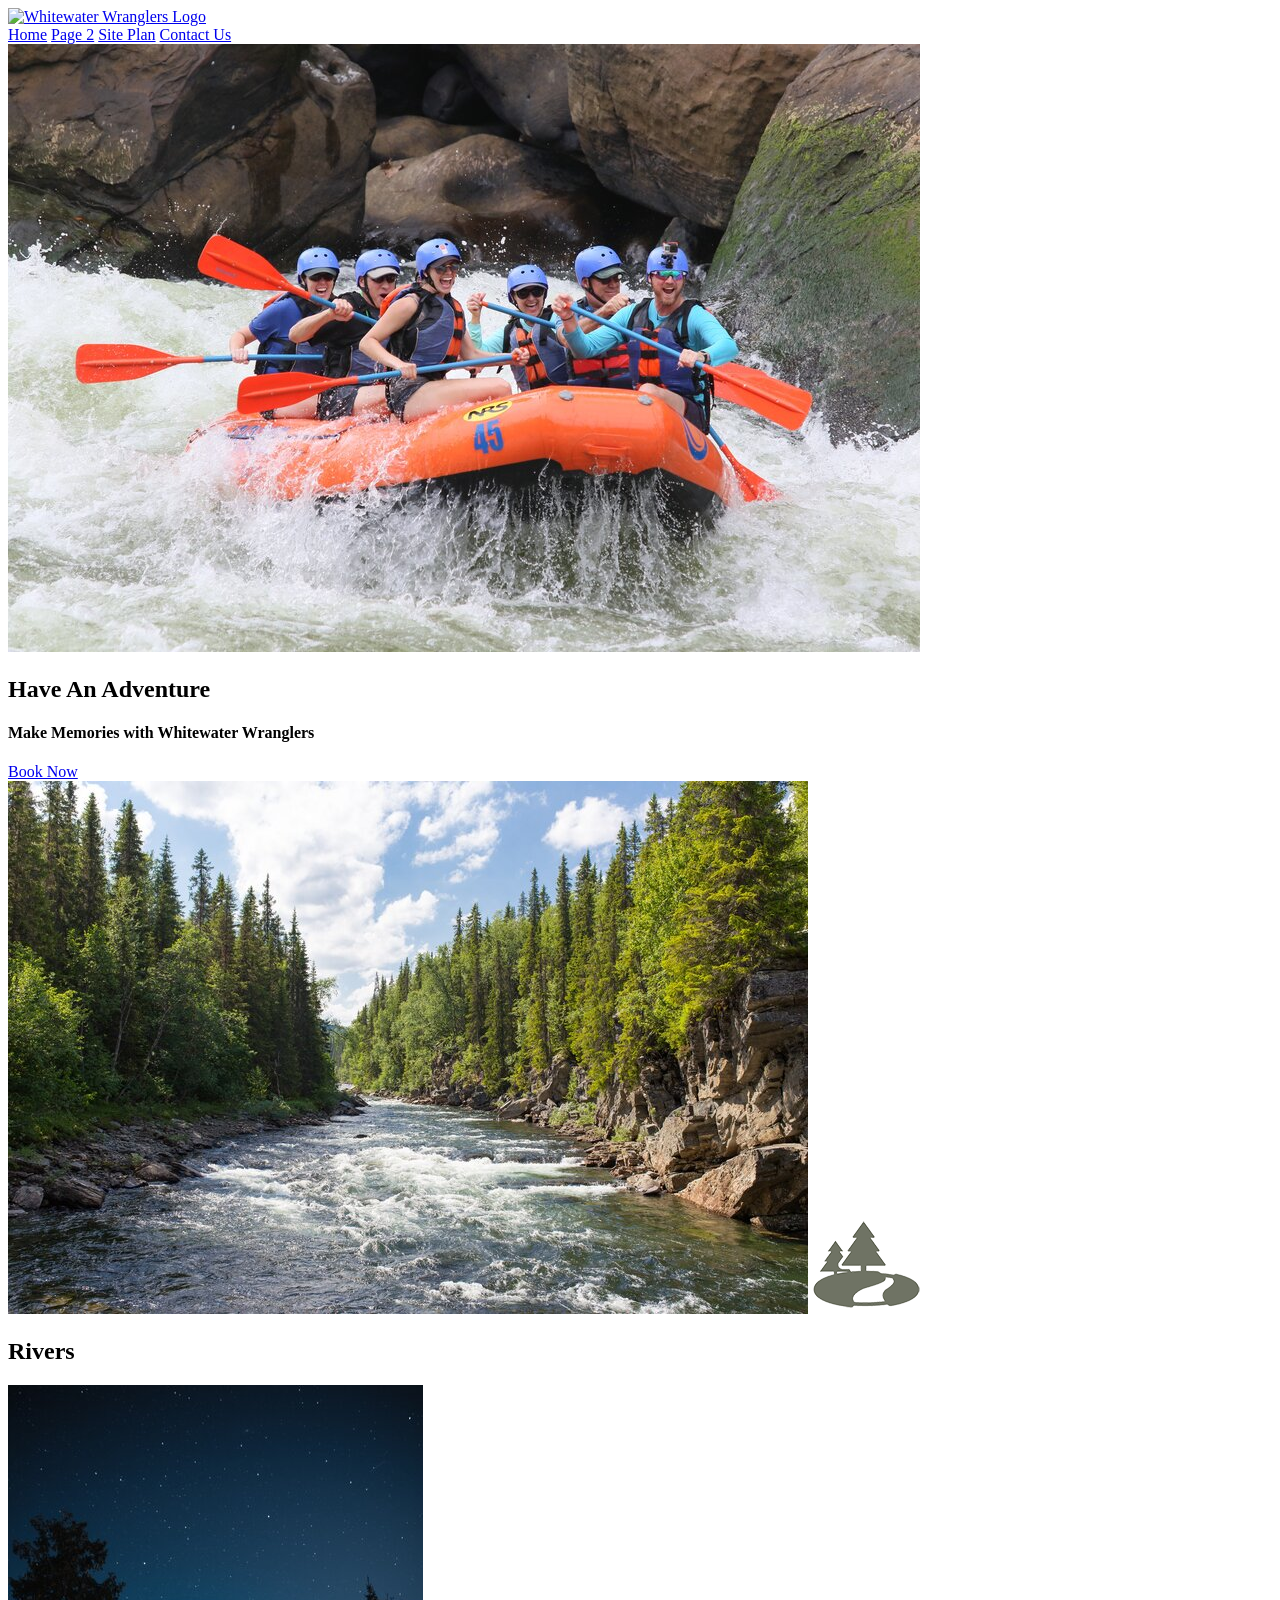
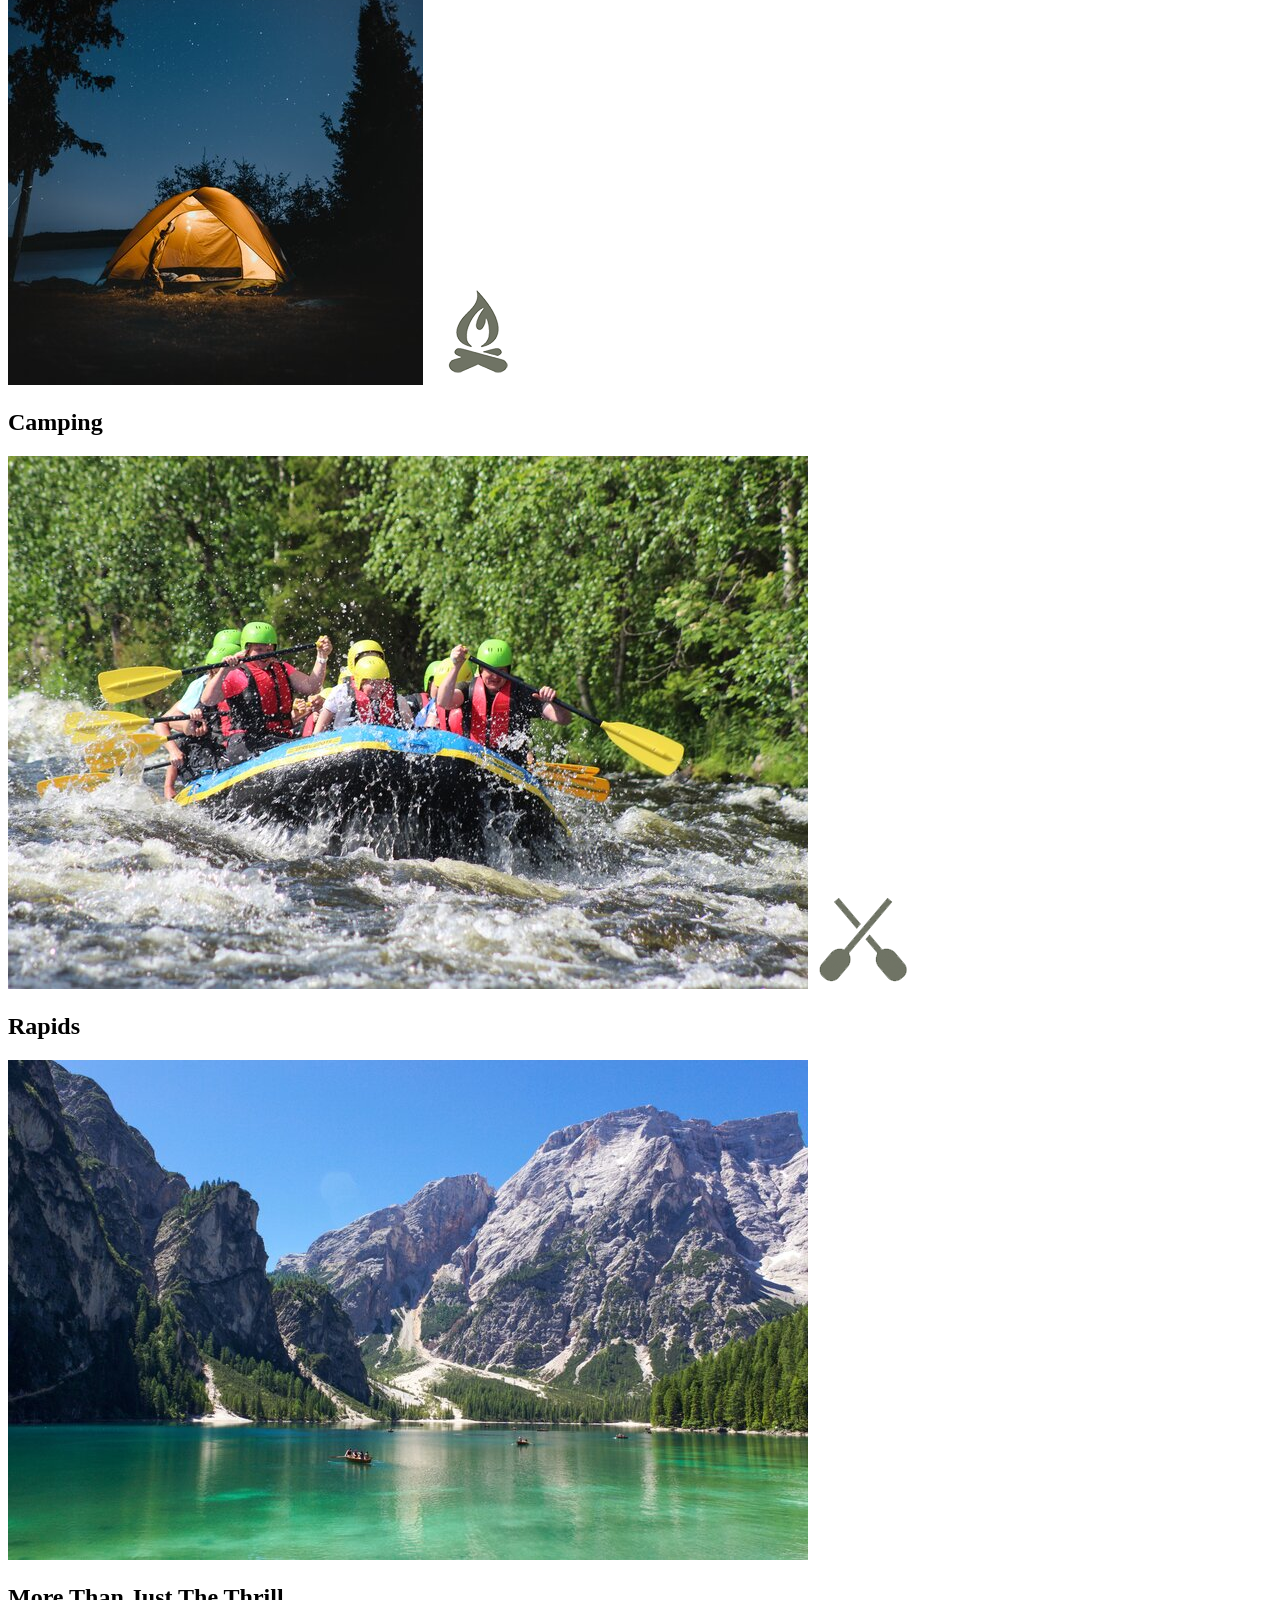
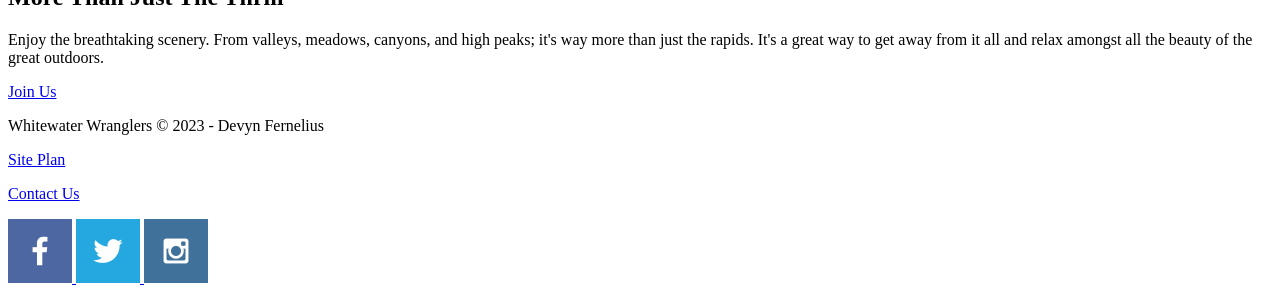
==== wrr/index.html @ 469be93b "added index.html and updated images" ====
<!DOCTYPE html>
<html lang="en">
<head>
    <meta charset="UTF-8">
    <meta http-equiv="X-UA-Compatible" content="IE=edge">
    <meta name="viewport" content="width=device-width, initial-scale=1.0">
    <title>Whitewater Wranglers | Home</title>
</head>
<body>
    <header> 
        <a id="logo_link" href="index.html">
            <img class="logo" src="images/wrrlogo" alt="Whitewater Wranglers Logo"/>
        <nav>
            <a href="index.html">Home</a>
            <a href="#">Page 2</a>
            <a href="site-plan-rafting.html">Site Plan</a>
            <a href="contactus.html">Contact Us</a>
        </nav>
    </header>
    <div id="hero">
        <div id="hero-box">
        <img id="hero-img" src="images/whitewateradventures.jpg" alt="People enjoying rafting">
        </div>
        <section id="hero-msg">
        <h1 class="home-title">Have An Adventure</h1>
        <h4>Make Memories with Whitewater Wranglers </h4>
        <div class="button-box">
            <a class="'book" href="contactus.html">Book Now</a>
        </div>
        </section>
    </div> 
<main class="home-grid">
    <section class="rivers-card">
        <img class="card-img" src="images/indexriver.jpg" alt="river in forest">
        <img class="icon" src="images/river_icon.png" alt="river icon">
        <h2>Rivers</h2>
    </section>
    <section class="camping-card">
        <img class="card-img" src="images/indexcamping.jpg" alt="tent under stars">
        <img class="icon" src="images/fire_icon.png" alt="fire icon">
        <h2>Camping</h2>
    <section class="rapids-card">
        <img class="card-img" src="images/indexrapids.jpg" alt="rafting boat">
        <img class="icon" src="images/oars.png" alt="oars icon">
        <h2>Rapids</h2>
    </section>
    <img class="mountains" src="images/indexmountains.jpg" alt="lake by mountains"
    <section class="msg">
        <h2>More Than Just The Thrill</h2>
        <p>Enjoy the breathtaking scenery. From valleys, meadows, canyons, and high peaks; it's way more than just the rapids. It's a great way to get away from it all and relax amongst all the beauty of the great outdoors. </p>
        <a class="join" href="rivers.html">Join Us</a>
    </section>
</main>
<footer>
    <p>Whitewater Wranglers &copy; 2023 - Devyn Fernelius </p>
    <p><a href="site-plan-rafting.html">Site Plan</a></p>
    <p><a href="contactus.html">Contact Us</a></p>
    <div class="social">
        <a href="https://facebook.com">
            <img src="images/facebook.png" alt="fb icon">
        </a>
        <a href="https://twitter.com">
            <img src="images/twitter.png" alt="twitter icon">
        </a>
        <a href="https://instagram.com">
            <img src="images/instagram.png" alt="instagram icon">
        </a>
    </div>
</footer>
</body>
</html>
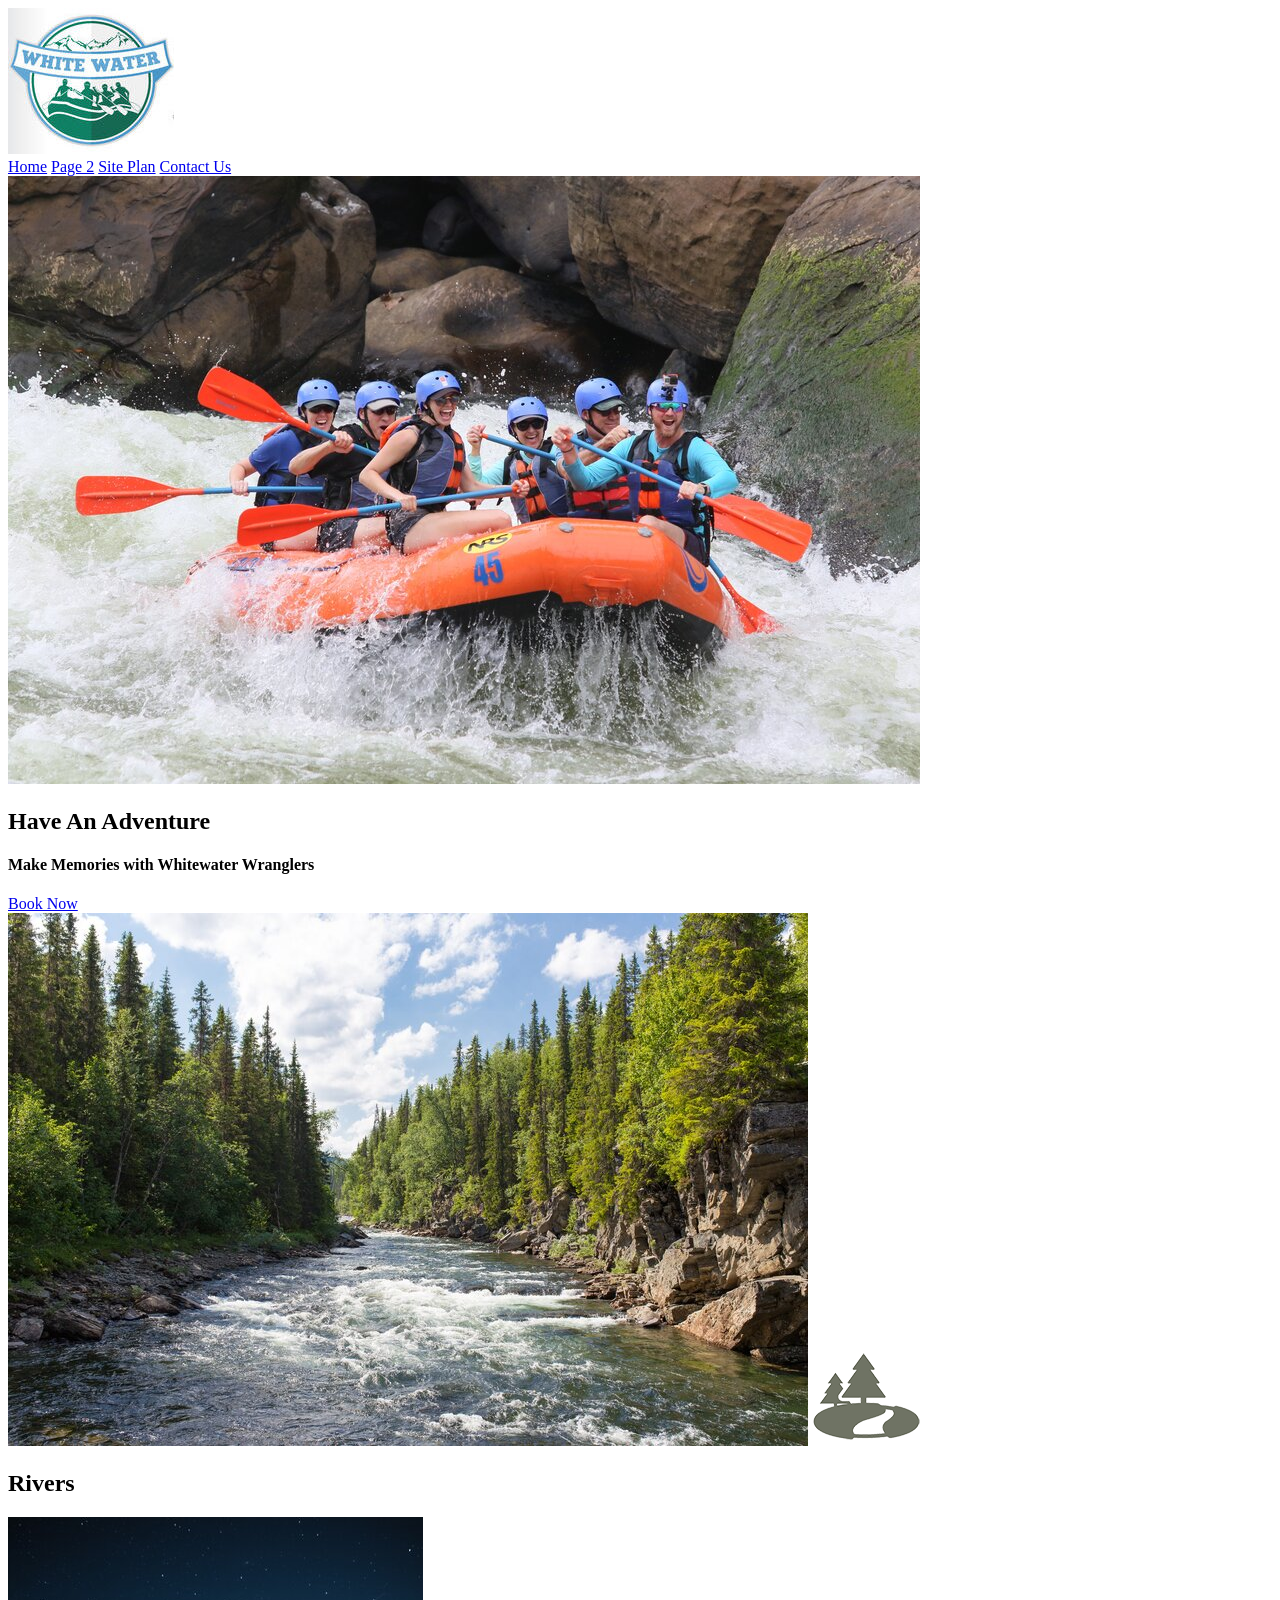
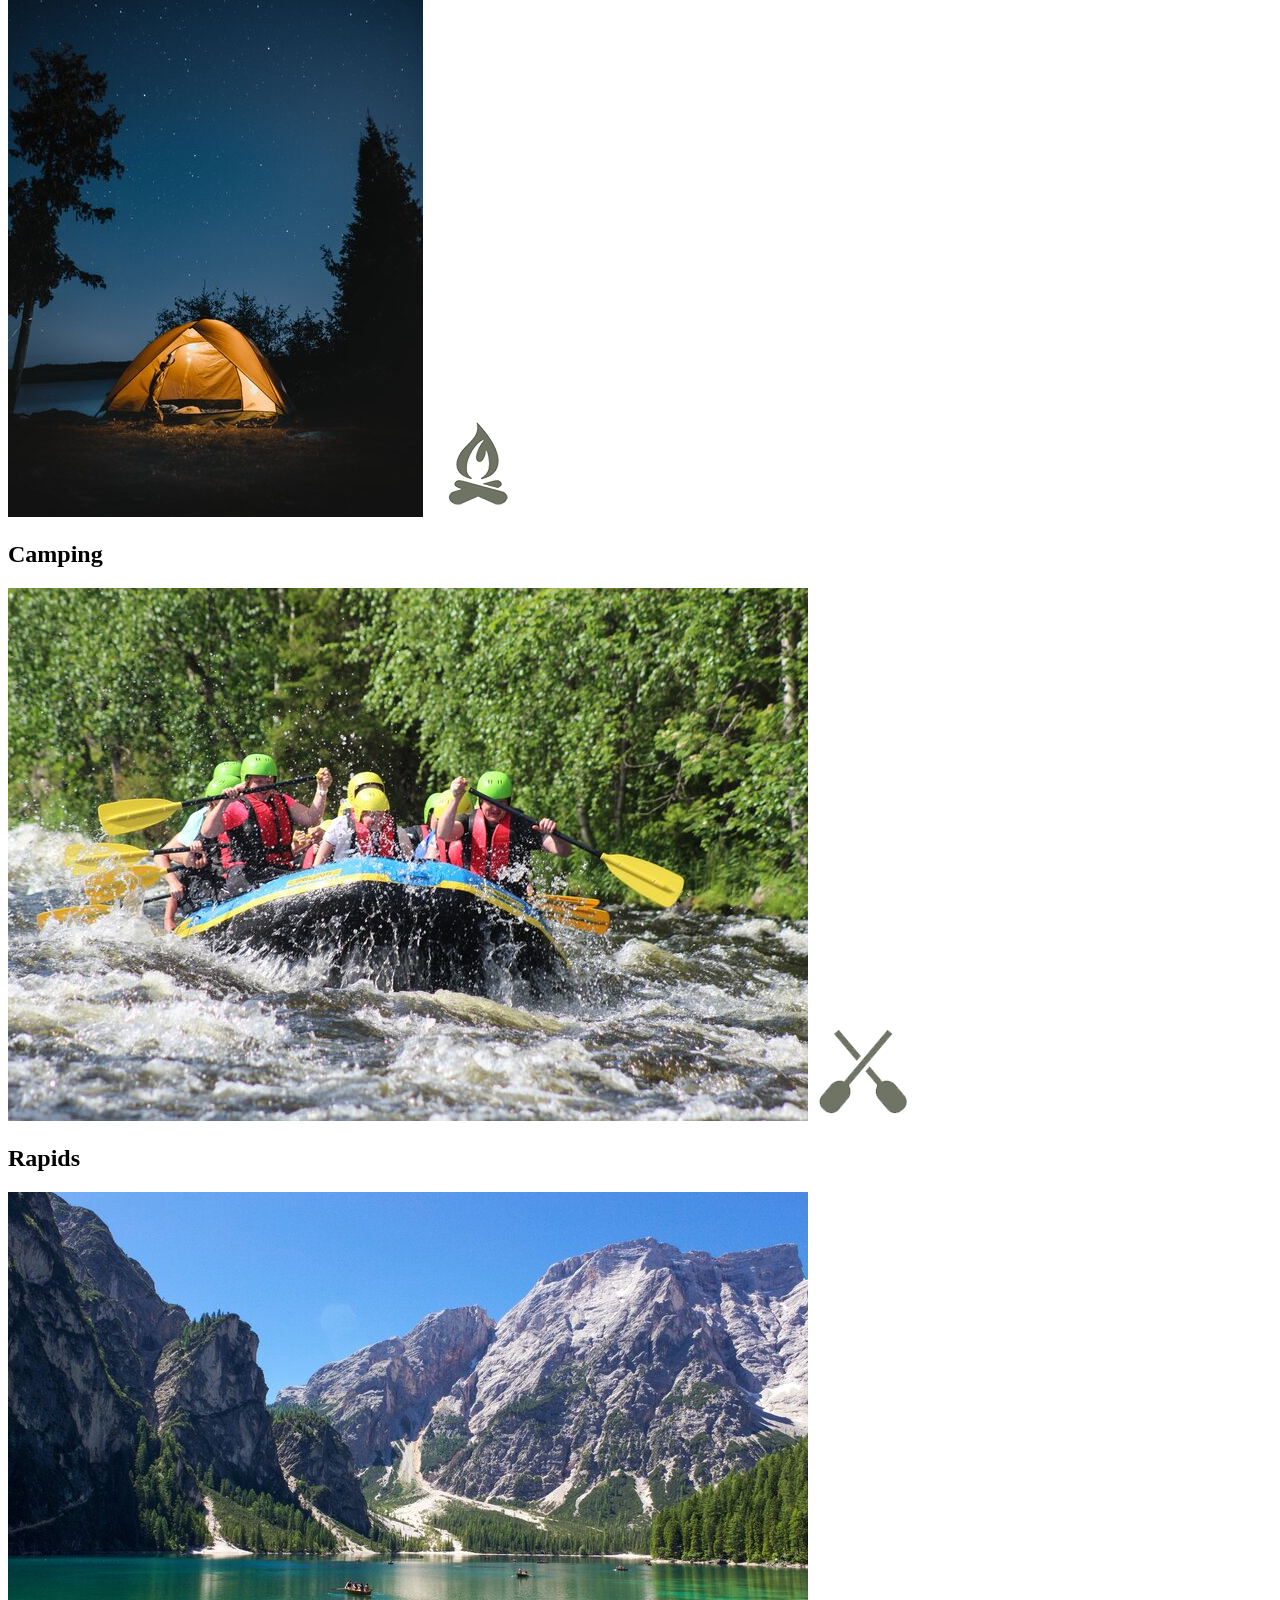
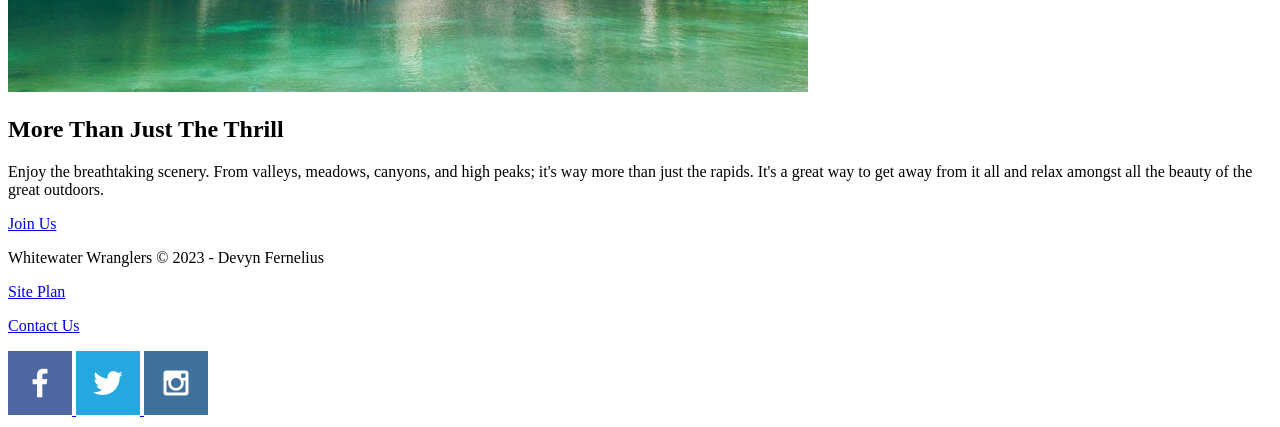
==== commit f312708d: "added wrrlogo.jpg in index.html" ====
--- a/wrr/index.html
+++ b/wrr/index.html
@@ -9,7 +9,7 @@
 <body>
     <header> 
         <a id="logo_link" href="index.html">
-            <img class="logo" src="images/wrrlogo" alt="Whitewater Wranglers Logo"/>
+            <img class="logo" src="images/wrrlogo.jpg" alt="Whitewater Wranglers Logo"/>
         <nav>
             <a href="index.html">Home</a>
             <a href="#">Page 2</a>
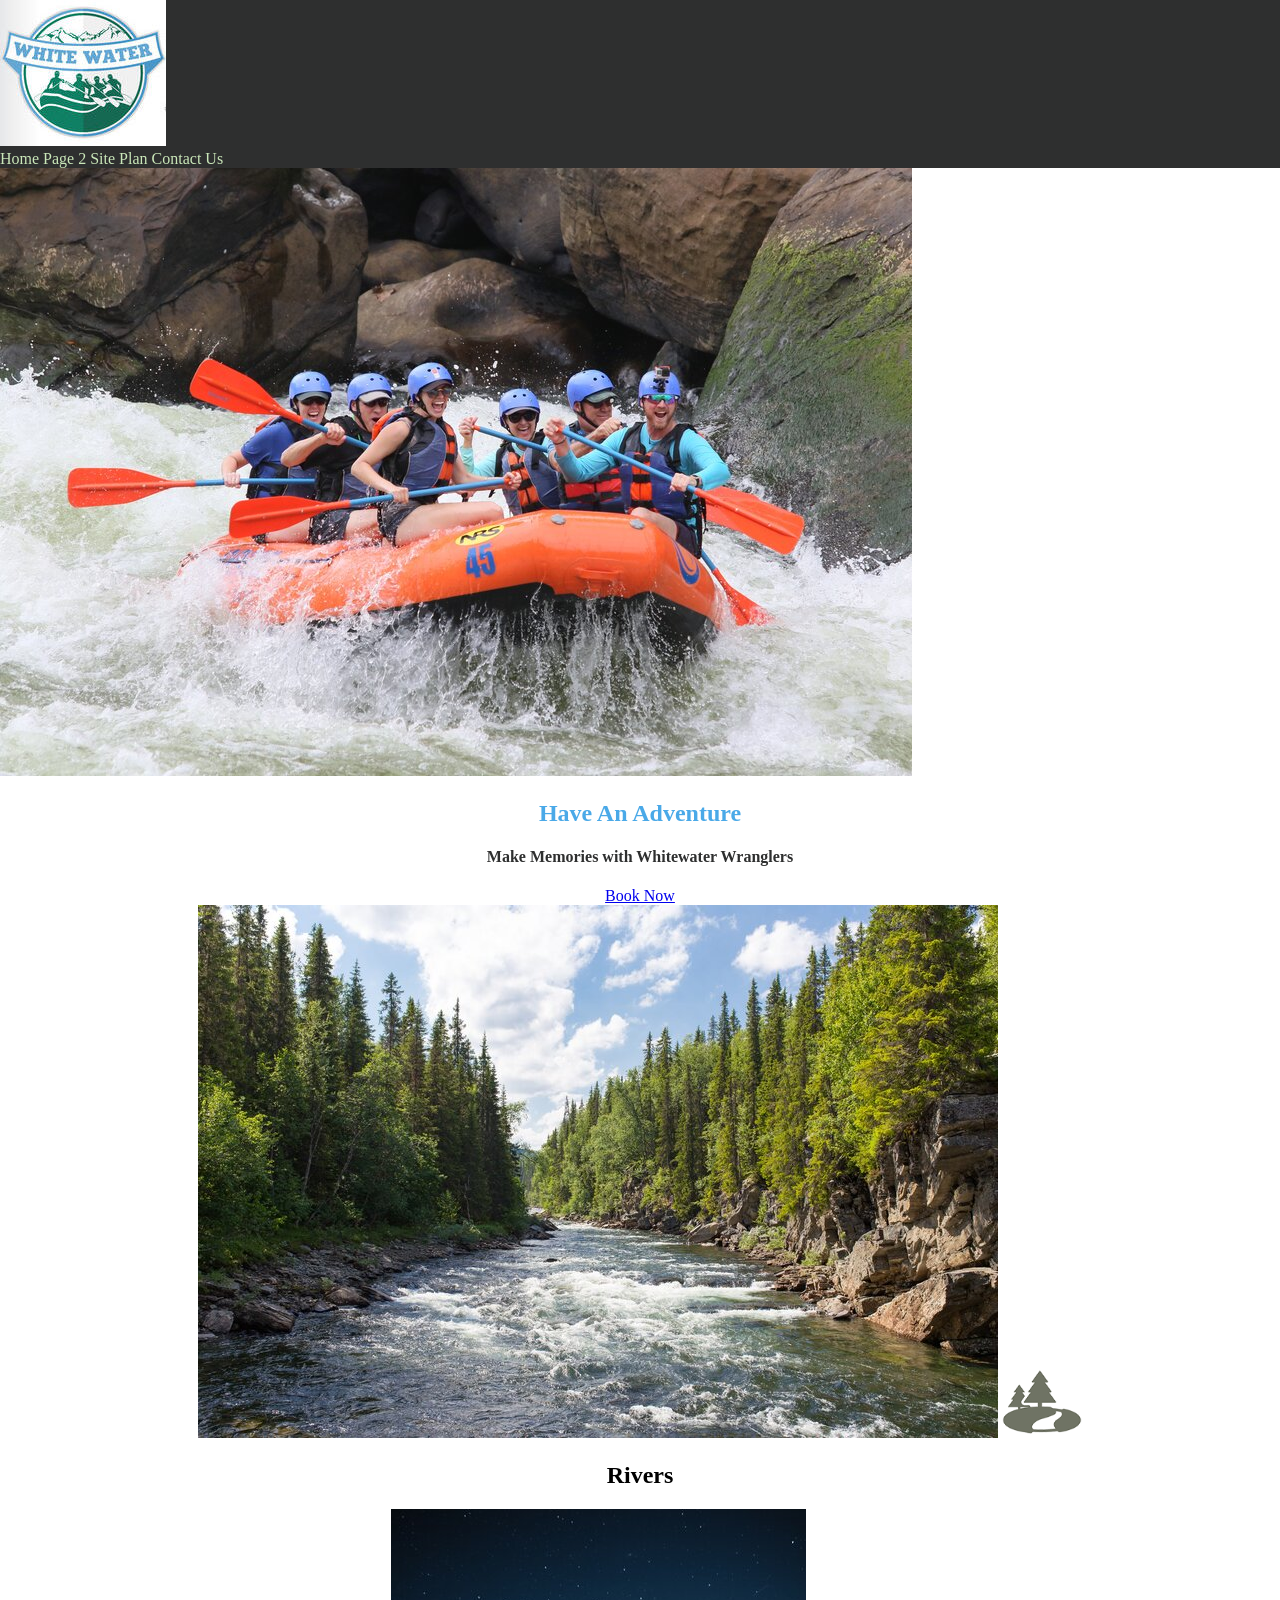
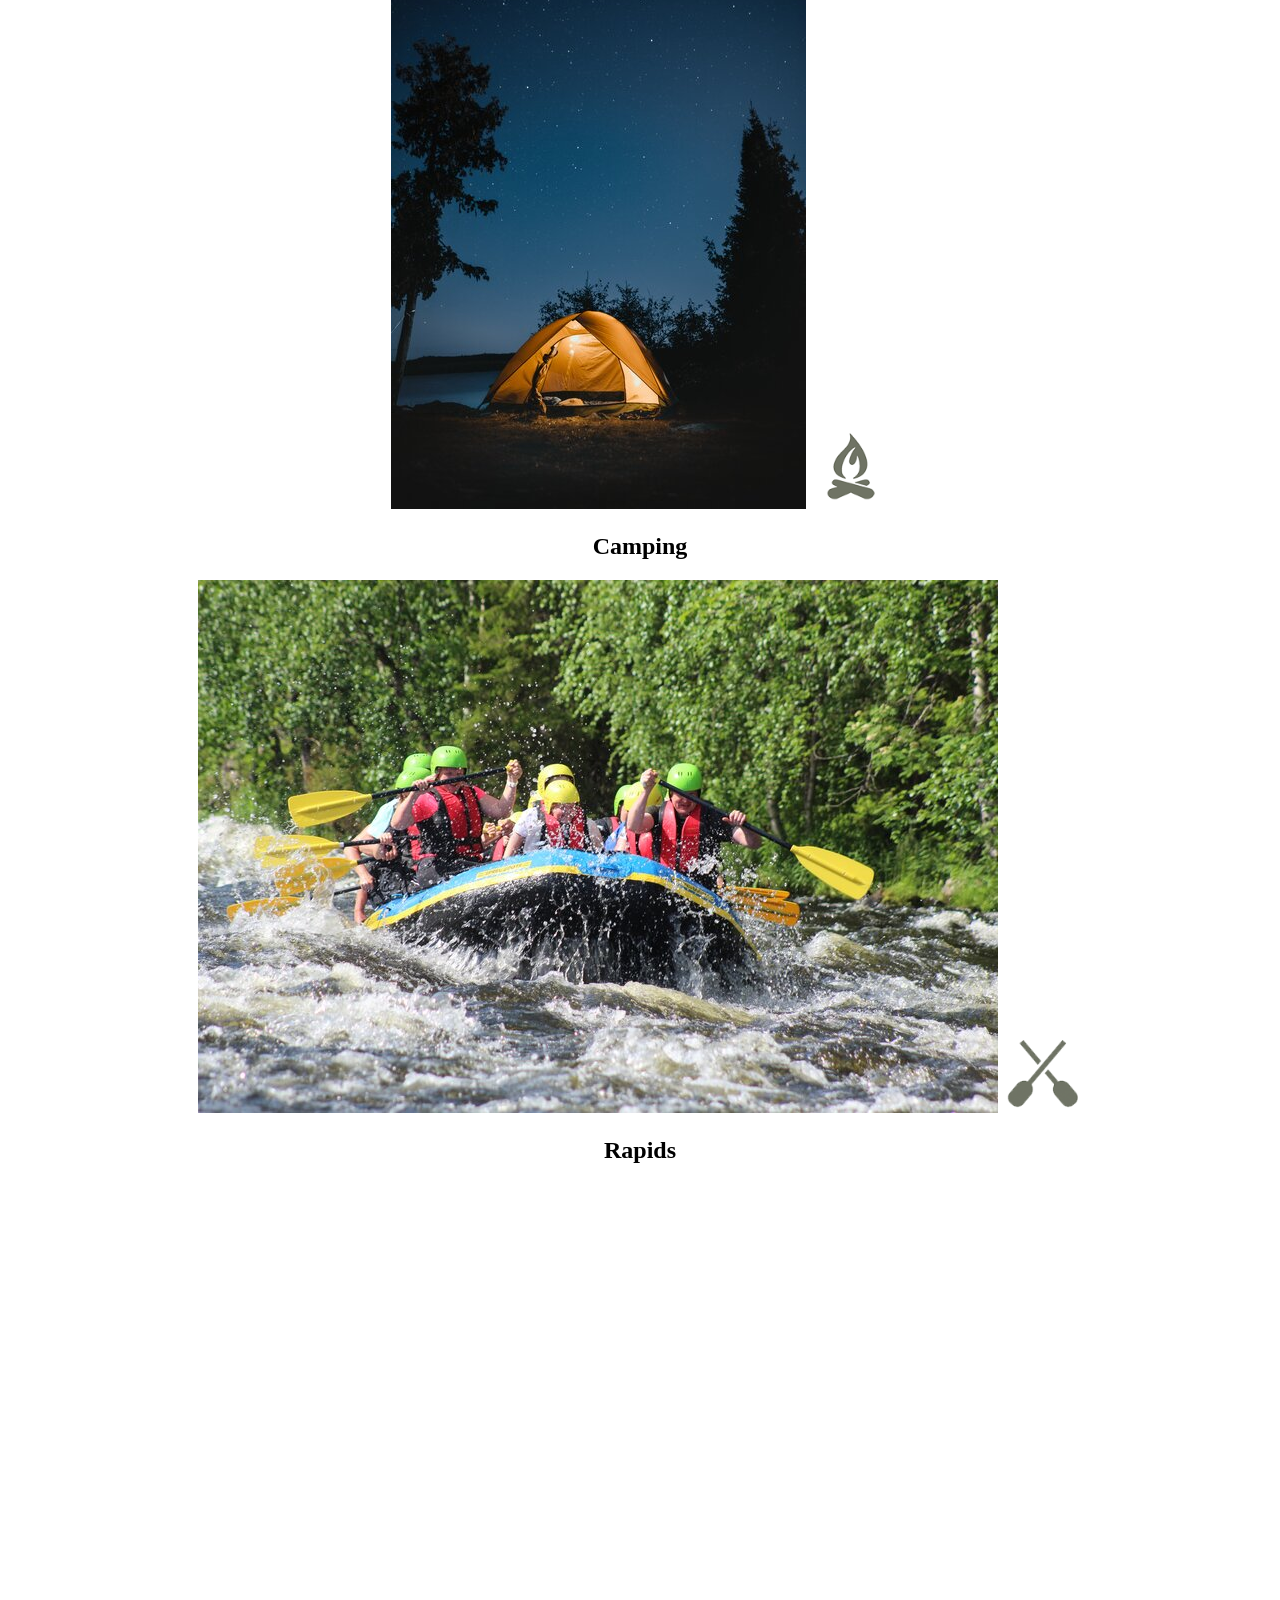
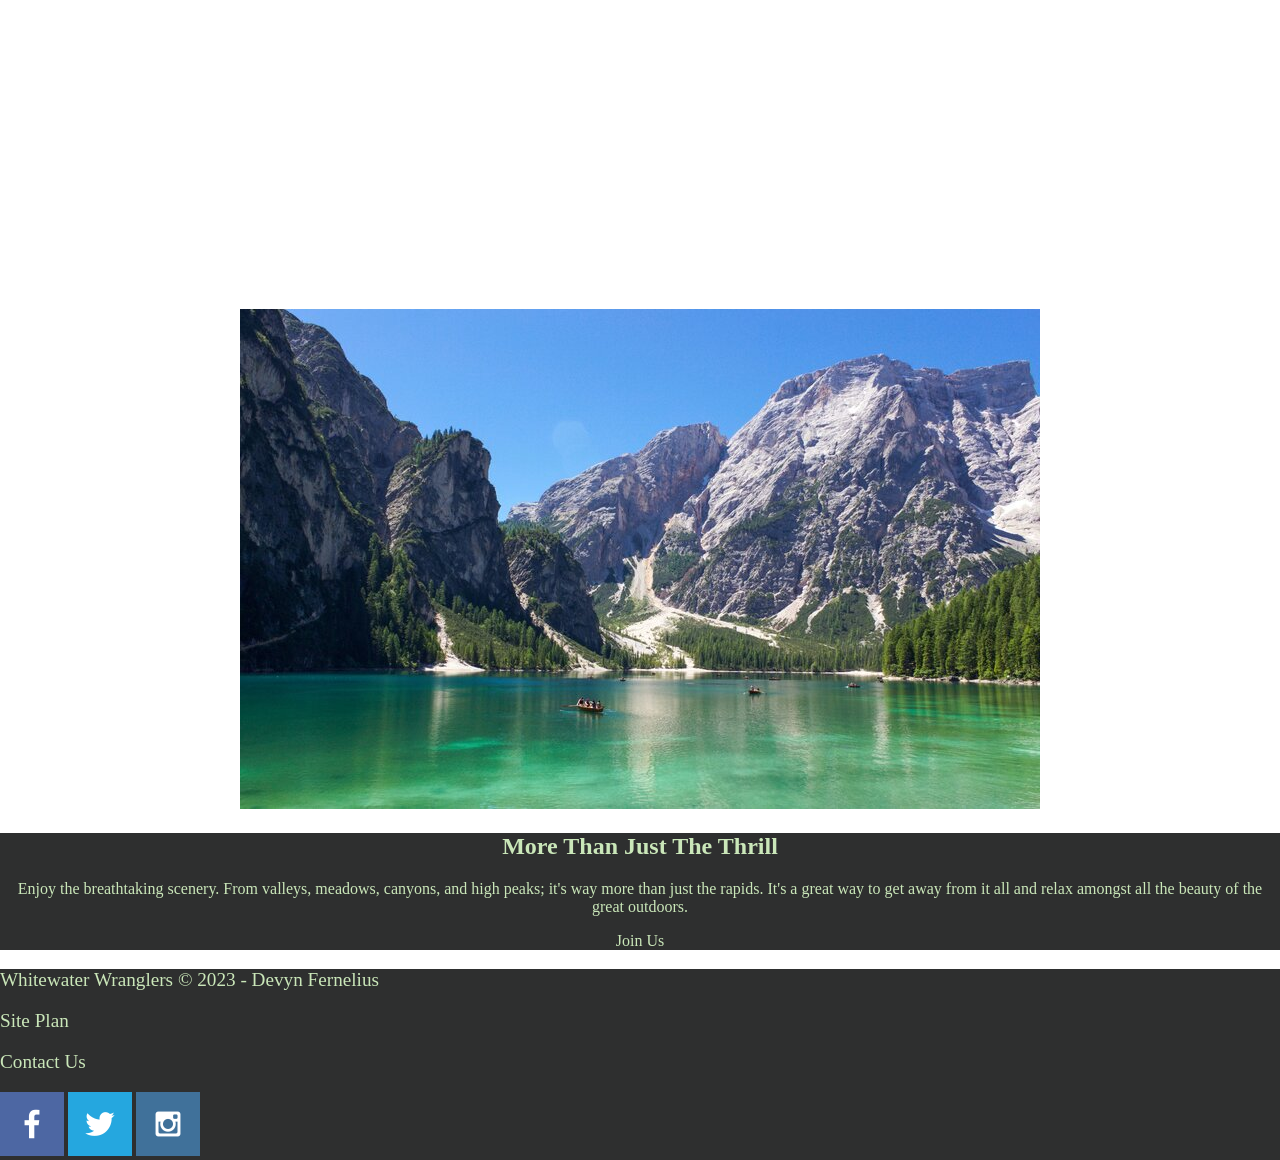
==== commit 685c347e: "added style.css added link to style.css" ====
--- a/wrr/index.html
+++ b/wrr/index.html
@@ -6,13 +6,15 @@
     <meta name="viewport" content="width=device-width, initial-scale=1.0">
     <title>Whitewater Wranglers | Home</title>
 </head>
+<link rel="stylesheet" href="styles/style.css">
 <body>
+    <div id="content">
     <header> 
         <a id="logo_link" href="index.html">
             <img class="logo" src="images/wrrlogo.jpg" alt="Whitewater Wranglers Logo"/>
         <nav>
             <a href="index.html">Home</a>
-            <a href="#">Page 2</a>
+            <a href="#" target="_blank">Page 2</a>
             <a href="site-plan-rafting.html">Site Plan</a>
             <a href="contactus.html">Contact Us</a>
         </nav>
@@ -44,7 +46,8 @@
         <img class="icon" src="images/oars.png" alt="oars icon">
         <h2>Rapids</h2>
     </section>
-    <img class="mountains" src="images/indexmountains.jpg" alt="lake by mountains"
+    <div id="background"></div>
+    <img class="mountains" src="images/indexmountains.jpg" alt="lake by mountains">
     <section class="msg">
         <h2>More Than Just The Thrill</h2>
         <p>Enjoy the breathtaking scenery. From valleys, meadows, canyons, and high peaks; it's way more than just the rapids. It's a great way to get away from it all and relax amongst all the beauty of the great outdoors. </p>
@@ -56,16 +59,17 @@
     <p><a href="site-plan-rafting.html">Site Plan</a></p>
     <p><a href="contactus.html">Contact Us</a></p>
     <div class="social">
-        <a href="https://facebook.com">
+        <a href="https://facebook.com" target="_blank">
             <img src="images/facebook.png" alt="fb icon">
         </a>
-        <a href="https://twitter.com">
+        <a href="https://twitter.com" target="_blank">
             <img src="images/twitter.png" alt="twitter icon">
         </a>
-        <a href="https://instagram.com">
+        <a href="https://instagram.com" target="_blank">
             <img src="images/instagram.png" alt="instagram icon">
         </a>
     </div>
 </footer>
+</div>
 </body>
 </html>
--- a/wrr/styles/style.css
+++ b/wrr/styles/style.css
@@ -0,0 +1,74 @@
+.icon{
+    width: 80px;
+}
+.home-title{
+    color:#4AA9E8;
+}
+nav a{
+    text-align: center;
+    color: #CAE7B9 ;
+    text-decoration: none;
+}
+nav a:hover{
+    background-color: #4AA9E8;
+    color: white
+}
+h4{
+    color:#2E2f2f;
+}
+#hero-msg h1, #hero-msg h4{
+    text-align: center;
+}
+.msg h2{
+    color:#CAE7B9;
+}
+.msg p{
+    color:#CAE7B9;
+}
+.button-box{
+    text-align: center;
+}
+header{
+    background-color:#2E2f2f;
+}
+main section{
+    text-align: center;
+}
+body{
+    max-width: 1600px;
+    margin: 0 auto;
+    background-color: white ;
+}
+.book, .join{
+    background-color: #2E2f2f;
+    color:#CAE7B9;
+    text-decoration: none;
+}
+.book:hover, .join:hover{
+    background-color: #4AA9E8;
+    color: white;
+}
+#background{
+    height: 725px;
+    background-color: white;
+}
+.msg{
+    background-color: #2E2f2f;
+}
+footer{
+    background-color: #2E2f2f;
+    color: #CAE7B9;
+}
+footer a{
+    color: #CAE7B9;
+    text-decoration: none;
+}
+footer a:hover{
+    color:white;
+}
+footer p{
+    font-size: 1.2em;
+}
+footer p a:hover{
+    text-decoration: underline;
+}
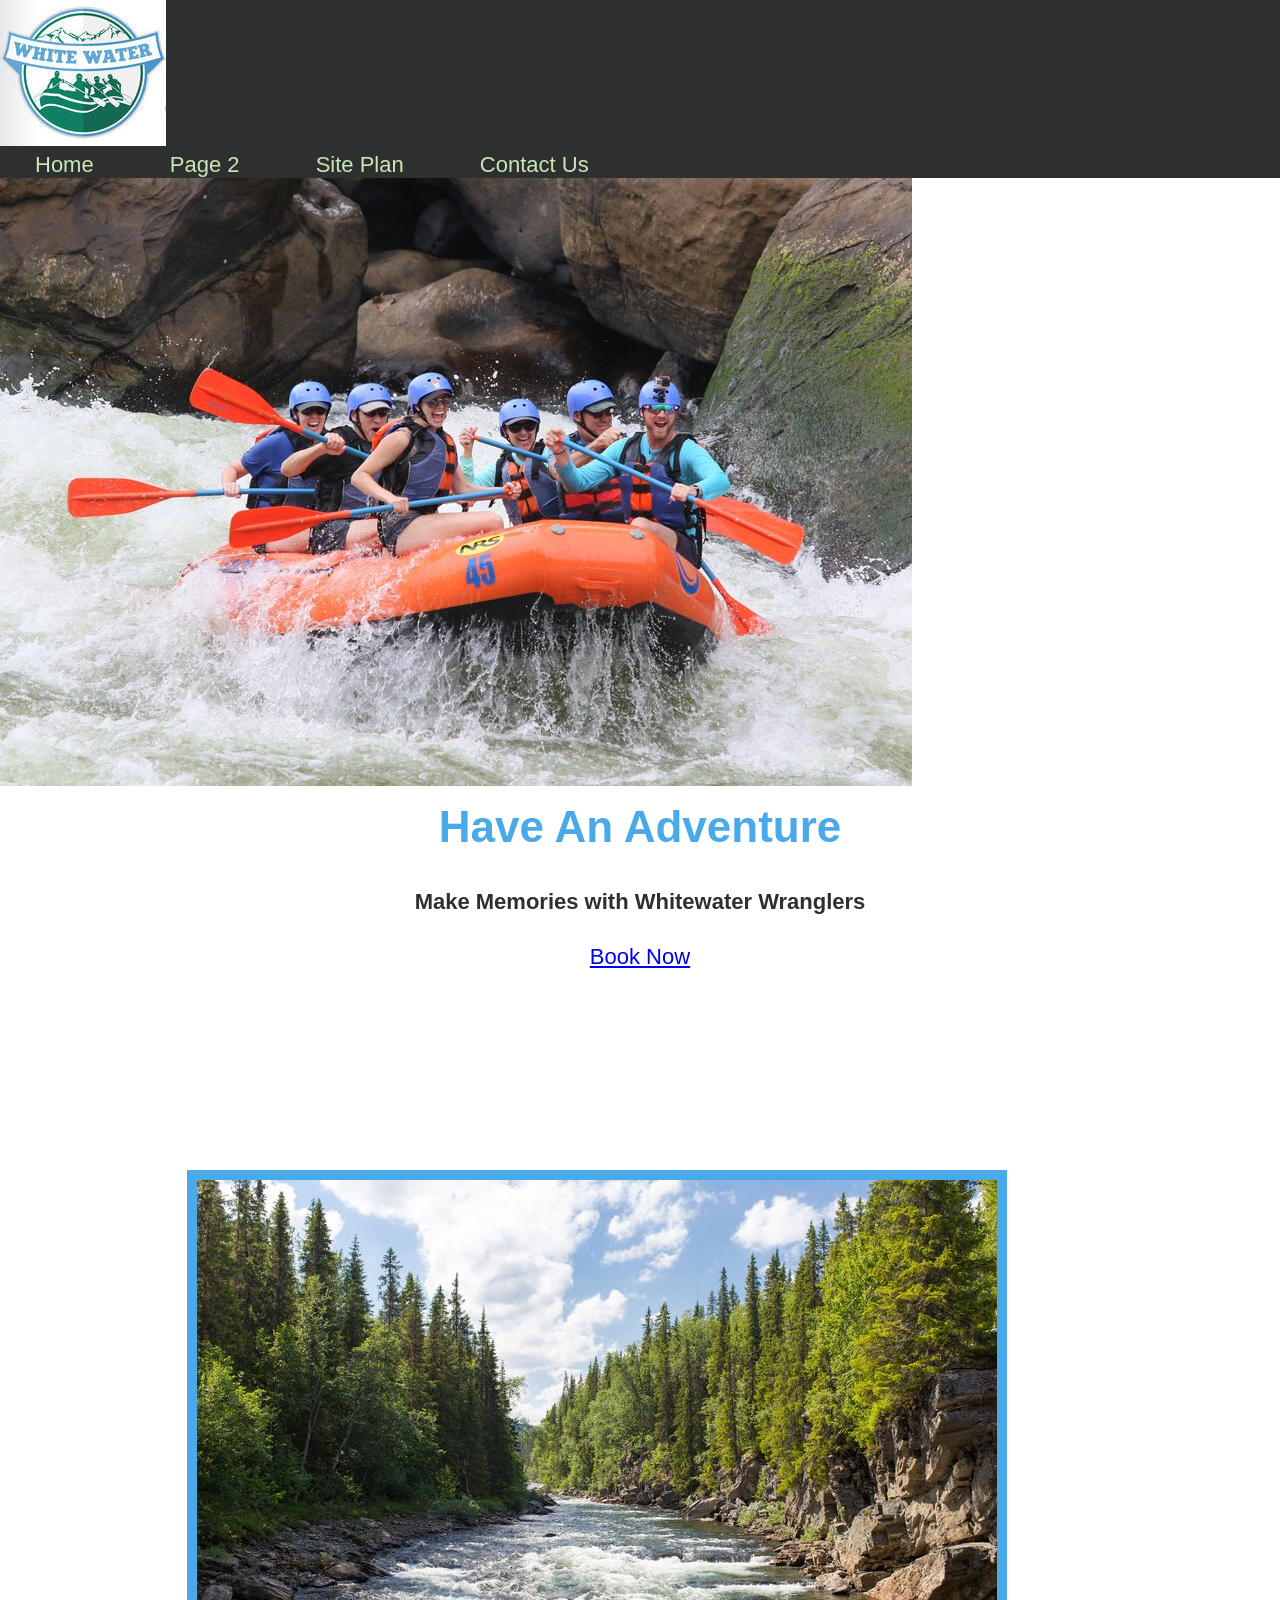
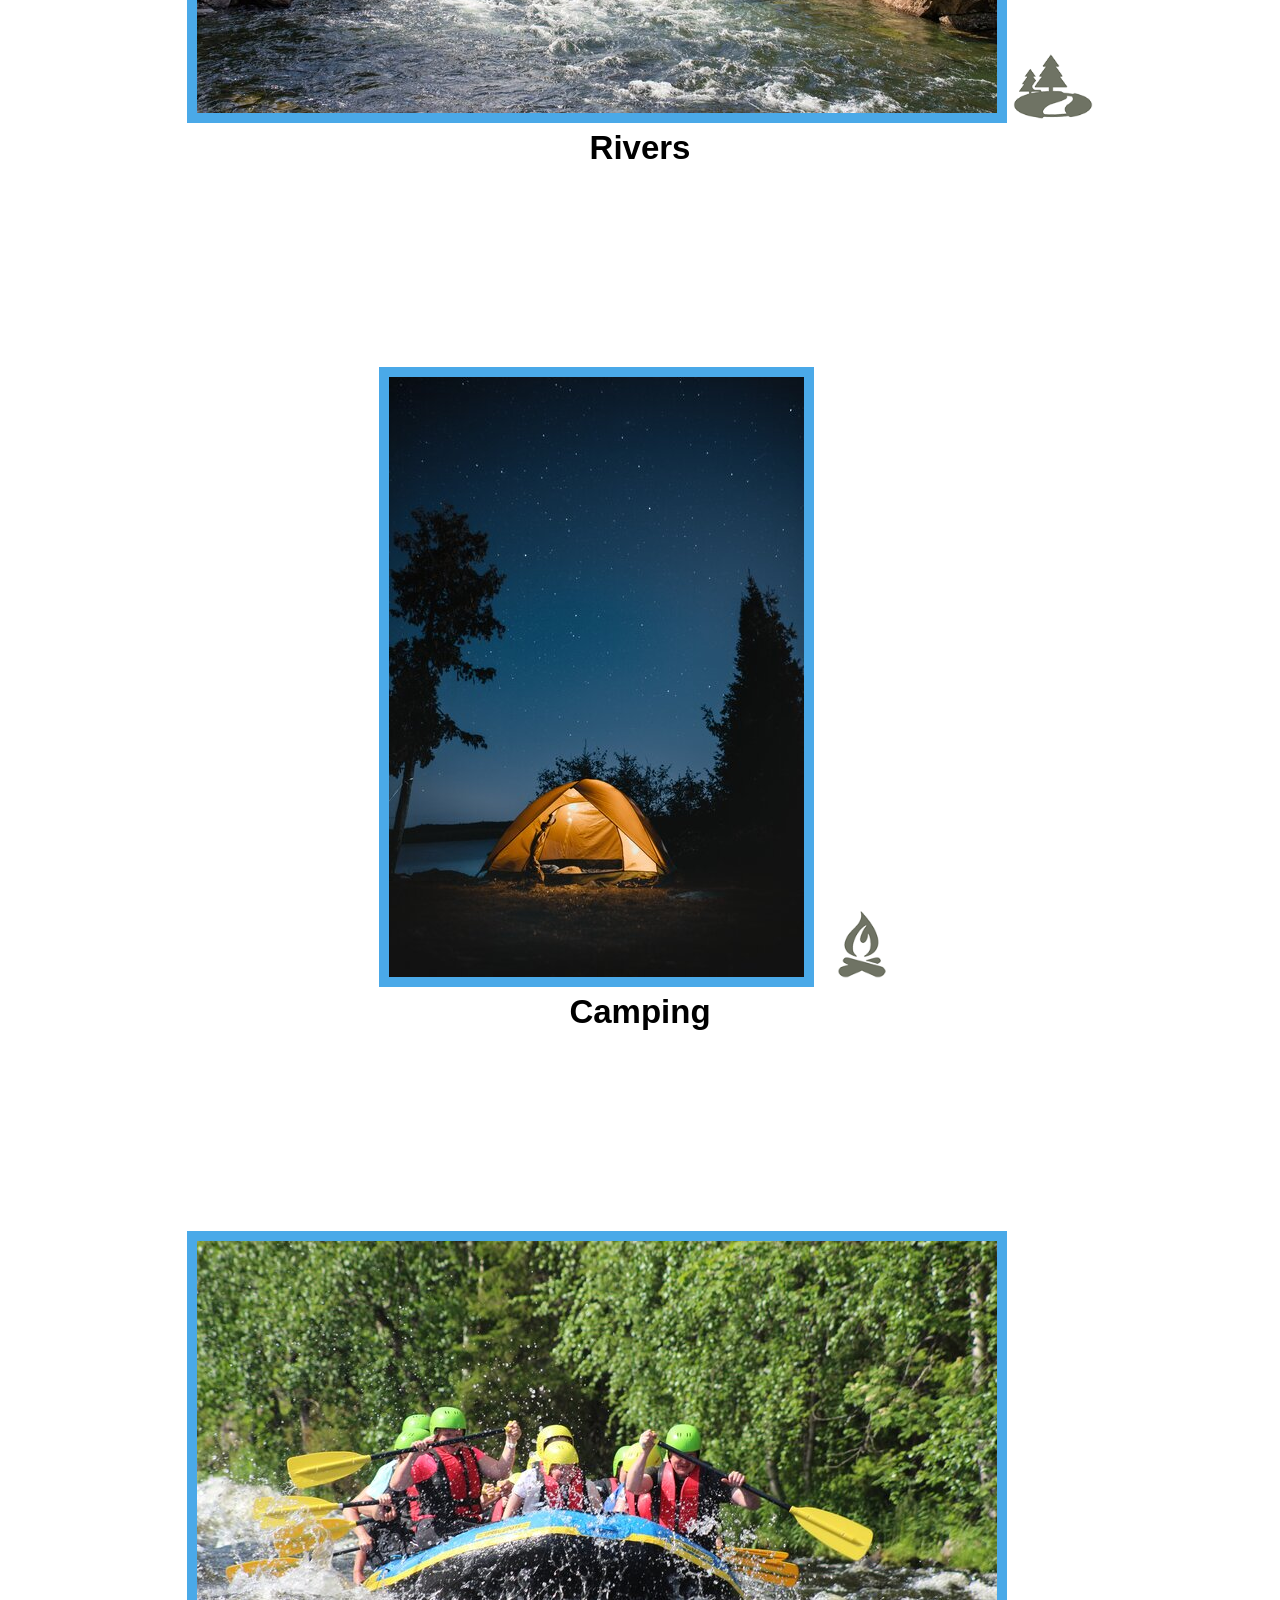
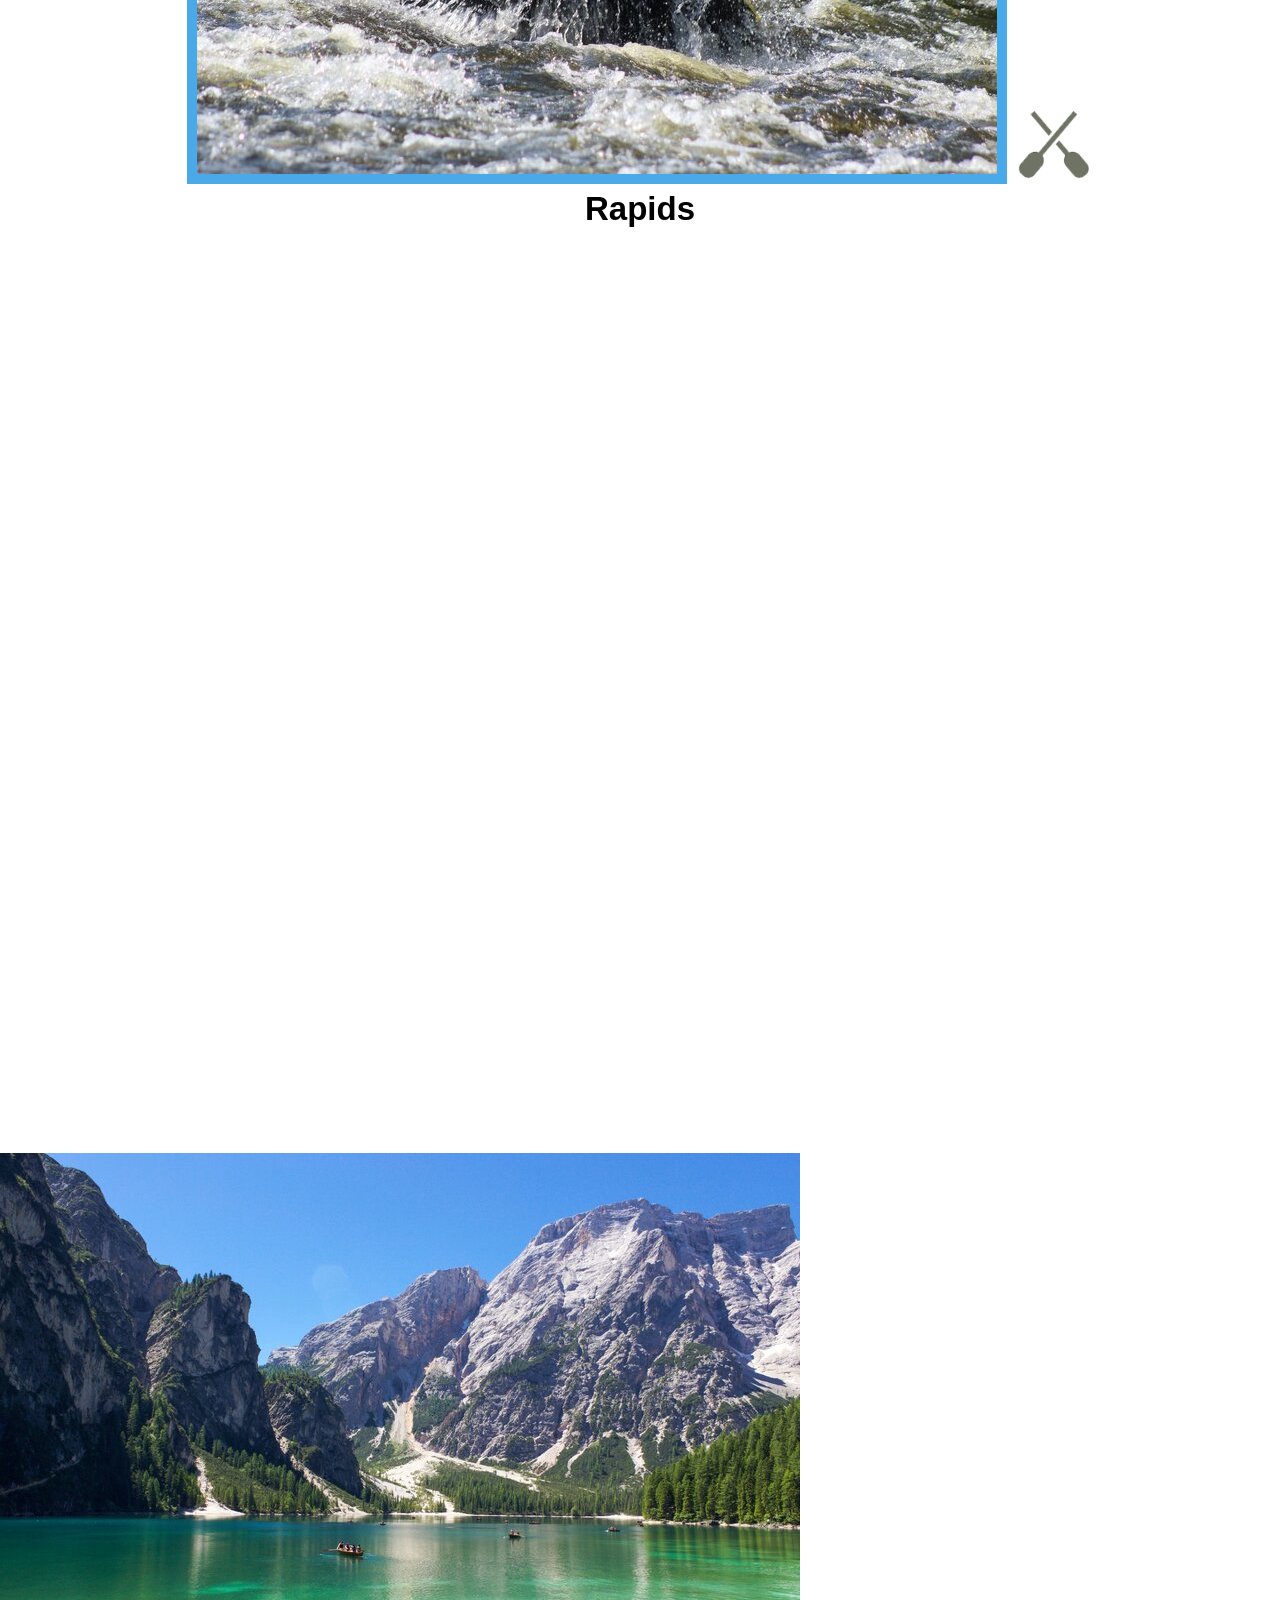
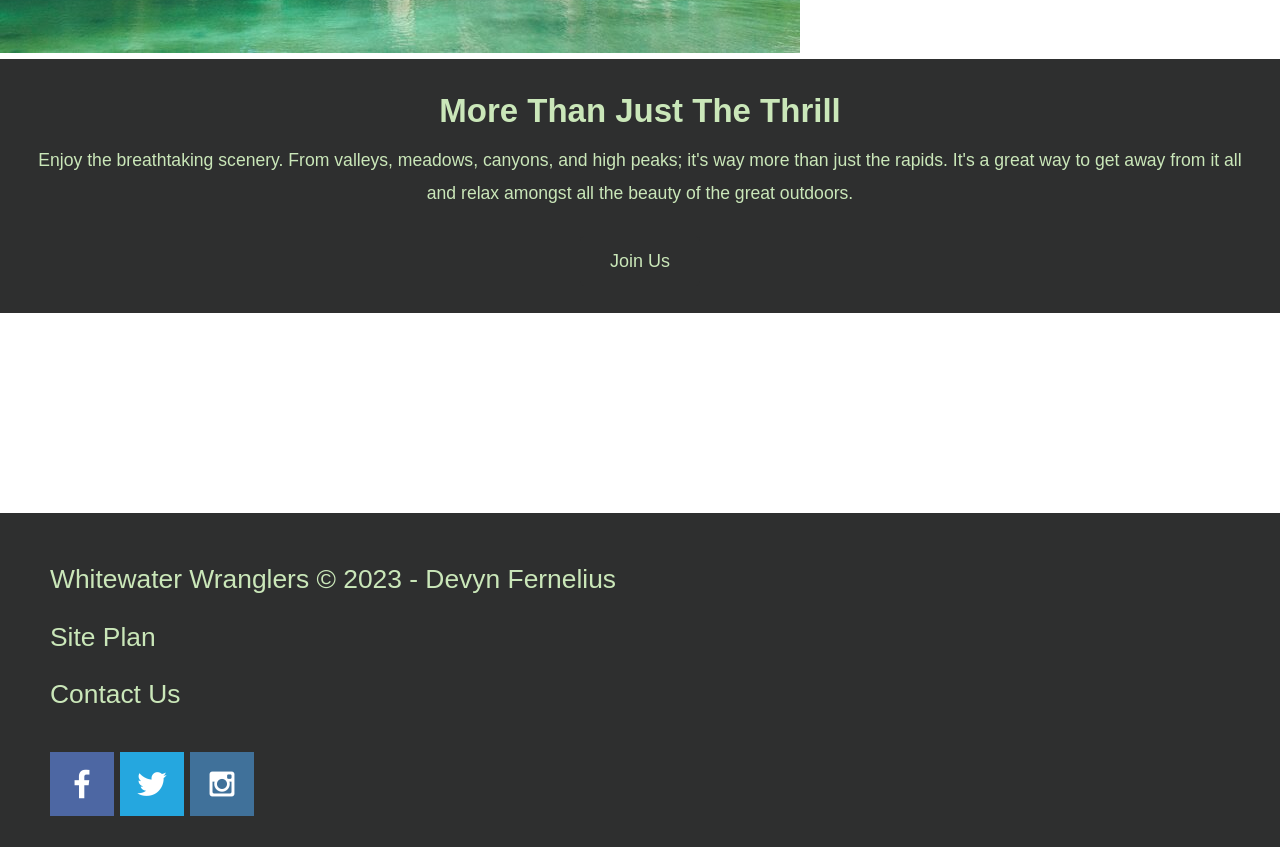
==== commit cddaa2bc: "updated font, margin, and padding in style.css" ====
--- a/wrr/index.html
+++ b/wrr/index.html
@@ -5,12 +5,13 @@
     <meta http-equiv="X-UA-Compatible" content="IE=edge">
     <meta name="viewport" content="width=device-width, initial-scale=1.0">
     <title>Whitewater Wranglers | Home</title>
+    <link rel="stylesheet" href="styles/style.css">
 </head>
-<link rel="stylesheet" href="styles/style.css">
+
 <body>
     <div id="content">
     <header> 
-        <a id="logo_link" href="index.html">
+        <a id="logo_link" href="index.html"></a>
             <img class="logo" src="images/wrrlogo.jpg" alt="Whitewater Wranglers Logo"/>
         <nav>
             <a href="index.html">Home</a>
@@ -24,11 +25,11 @@
         <img id="hero-img" src="images/whitewateradventures.jpg" alt="People enjoying rafting">
         </div>
         <section id="hero-msg">
-        <h1 class="home-title">Have An Adventure</h1>
-        <h4>Make Memories with Whitewater Wranglers </h4>
-        <div class="button-box">
-            <a class="'book" href="contactus.html">Book Now</a>
-        </div>
+            <h1 class="home-title">Have An Adventure</h1>
+            <h4>Make Memories with Whitewater Wranglers </h4>
+            <div class="button-box">
+                <a class="'book" href="contactus.html">Book Now</a>
+            </div>
         </section>
     </div> 
 <main class="home-grid">
@@ -41,6 +42,7 @@
         <img class="card-img" src="images/indexcamping.jpg" alt="tent under stars">
         <img class="icon" src="images/fire_icon.png" alt="fire icon">
         <h2>Camping</h2>
+    </section>
     <section class="rapids-card">
         <img class="card-img" src="images/indexrapids.jpg" alt="rafting boat">
         <img class="icon" src="images/oars.png" alt="oars icon">
--- a/wrr/styles/style.css
+++ b/wrr/styles/style.css
@@ -1,13 +1,21 @@
+@import url('https://fonts.googleapis.com/css2?family=Alfa+Slab+One&family=Cormorant+Garamond:wght@300&display=swap');
 .icon{
     width: 80px;
+    padding-top: 10px;
+}
+#logo_link{
+    padding-top: 5px;
 }
 .home-title{
     color:#4AA9E8;
+    font-size: 2em;
+    margin-top: 10px;
 }
 nav a{
     text-align: center;
     color: #CAE7B9 ;
     text-decoration: none;
+    padding: 35px;
 }
 nav a:hover{
     background-color: #4AA9E8;
@@ -16,33 +24,45 @@
 h4{
     color:#2E2f2f;
 }
-#hero-msg h1, #hero-msg h4{
-    text-align: center;
-}
-.msg h2{
-    color:#CAE7B9;
-}
-.msg p{
-    color:#CAE7B9;
+h2{
+    margin: 0;
 }
 .button-box{
     text-align: center;
 }
 header{
     background-color:#2E2f2f;
+    font-family: "Alfa Slab One", Helvetica, sans-serif;
 }
 main section{
     text-align: center;
+}
+main section img{
+    box-sizing: border-box;
 }
 body{
     max-width: 1600px;
     margin: 0 auto;
     background-color: white ;
+    font-family: "Cormorant Garamond", Helvetica, sans-serif;
+    font-size: 22px;
+    padding: 0;
+    margin: 0;
+}
+.card-img{
+    border: 10px solid #4AA9E8;
+}
+.rivers-card, .camping-card, .rapids-card{
+    margin: 200px 0;
 }
 .book, .join{
     background-color: #2E2f2f;
     color:#CAE7B9;
     text-decoration: none;
+    font-size: 18px;
+    padding: 15px 30px;
+    margin-top: 50px;
+    border-radius: 5px;
 }
 .book:hover, .join:hover{
     background-color: #4AA9E8;
@@ -54,10 +74,26 @@
 }
 .msg{
     background-color: #2E2f2f;
+    line-height: 1.5em;
+    padding: 35px;
+}
+#hero-msg h1, #hero-msg h4{
+    text-align: center;
+}
+.msg h2{
+    color:#CAE7B9;
+    font-family: "Alfa Slab One", Helvetica, sans-serif;
+}
+.msg p{
+    color:#CAE7B9;
+    font-size: .8em;
+    padding-bottom: 15px;
 }
 footer{
     background-color: #2E2f2f;
     color: #CAE7B9;
+    padding: 25px 50px;
+    margin-top: 200px;
 }
 footer a{
     color: #CAE7B9;
@@ -71,4 +107,7 @@
 }
 footer p a:hover{
     text-decoration: underline;
+}
+footer .social img{
+    padding-top: 15px;
 }
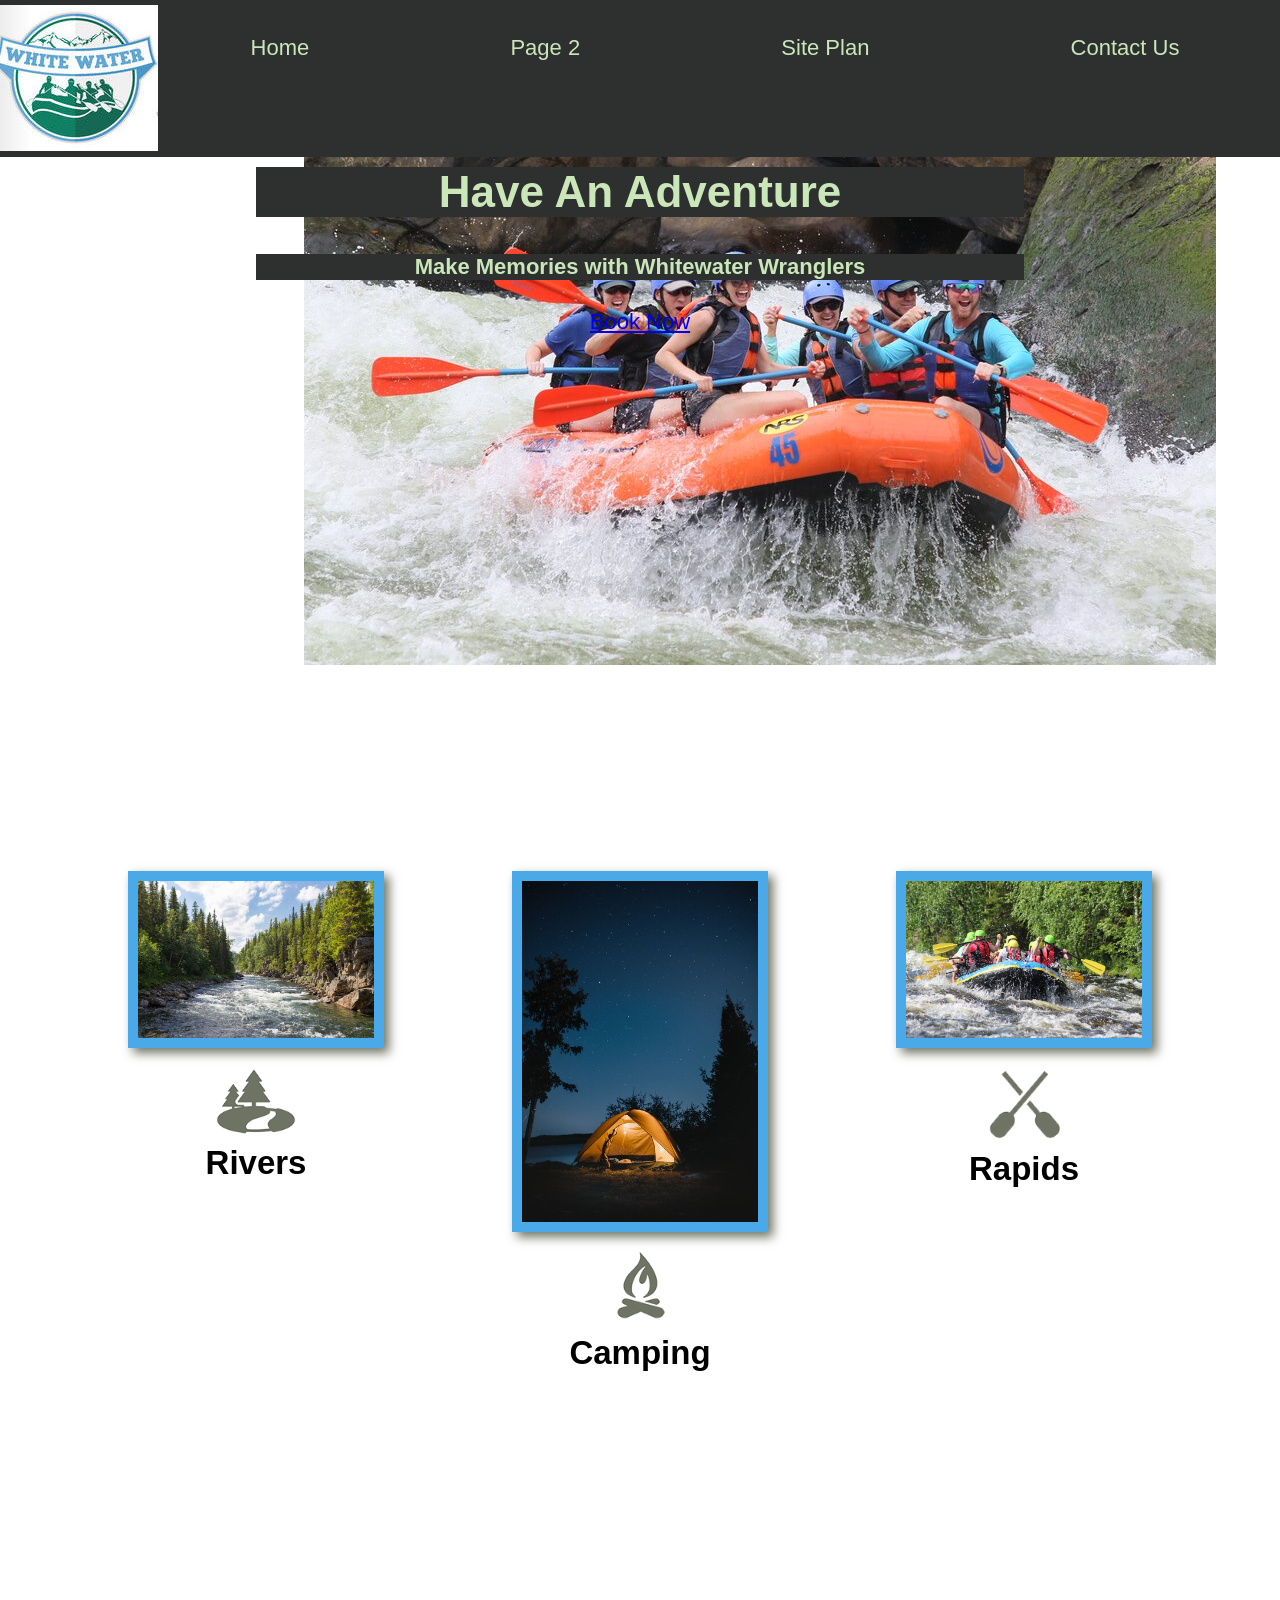
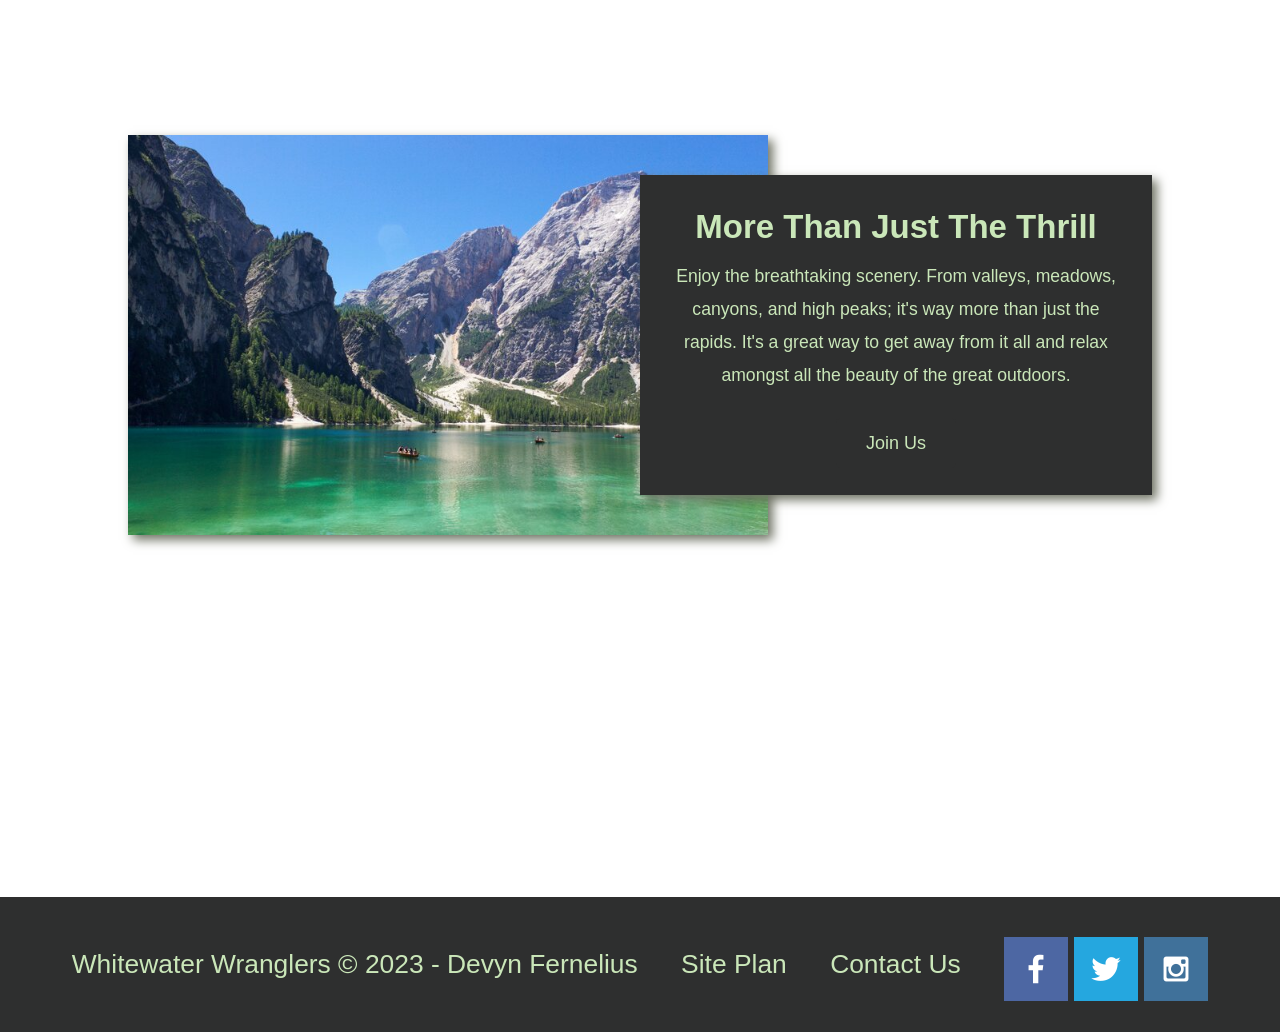
==== commit fa2b9a78: "updated index.html and style.css" ====
--- a/wrr/index.html
+++ b/wrr/index.html
@@ -11,11 +11,12 @@
 <body>
     <div id="content">
     <header> 
-        <a id="logo_link" href="index.html"></a>
+        <a id="logo_link" href="index.html">
             <img class="logo" src="images/wrrlogo.jpg" alt="Whitewater Wranglers Logo"/>
+        </a>
         <nav>
             <a href="index.html">Home</a>
-            <a href="#" target="_blank">Page 2</a>
+            <a href="#">Page 2</a>
             <a href="site-plan-rafting.html">Site Plan</a>
             <a href="contactus.html">Contact Us</a>
         </nav>
@@ -28,7 +29,7 @@
             <h1 class="home-title">Have An Adventure</h1>
             <h4>Make Memories with Whitewater Wranglers </h4>
             <div class="button-box">
-                <a class="'book" href="contactus.html">Book Now</a>
+                <a class="'book" href="rates.html">Book Now</a>
             </div>
         </section>
     </div> 
--- a/wrr/styles/style.css
+++ b/wrr/styles/style.css
@@ -5,11 +5,19 @@
 }
 #logo_link{
     padding-top: 5px;
+    justify-self: center;
+    align-self: center;
+    padding-top: 5px;
 }
 .home-title{
-    color:#4AA9E8;
+    color:#CAE7B9;
     font-size: 2em;
     margin-top: 10px;
+    background-color:#2E2f2f;
+}
+nav{
+    display: flex;
+    justify-content: space-around;
 }
 nav a{
     text-align: center;
@@ -22,7 +30,8 @@
     color: white
 }
 h4{
-    color:#2E2f2f;
+    color:#CAE7B9;
+    background-color: #2E2f2f;
 }
 h2{
     margin: 0;
@@ -31,8 +40,14 @@
     text-align: center;
 }
 header{
+    display: grid;
+    grid-template-columns: 150px auto;
     background-color:#2E2f2f;
     font-family: "Alfa Slab One", Helvetica, sans-serif;
+}
+main{
+    display: grid;
+    grid-template-columns: repeat(10, 1fr);
 }
 main section{
     text-align: center;
@@ -51,9 +66,35 @@
 }
 .card-img{
     border: 10px solid #4AA9E8;
+    transition: .5s;
+    box-shadow: 5px 5px 10px #6f7364;
+}
+.card-img:hover{
+    opacity: .6;
+    transform: scale(1.1);
+}
+.card-img, .mountains{
+    width: 100%;
 }
 .rivers-card, .camping-card, .rapids-card{
     margin: 200px 0;
+}
+.rivers-card{
+    grid-column: 2/4;
+    grid-row: 2/3;
+}
+.camping-card{
+    grid-column: 5/7;
+    grid-row: 2/3;
+}
+.rapids-card{
+    grid-column: 8/10;
+    grid-row: 2/3;
+}
+.mountains{
+    grid-column: 2/7;
+    grid-row: 5/8;
+    box-shadow: 5px 5px 10px #6f7364;
 }
 .book, .join{
     background-color: #2E2f2f;
@@ -71,11 +112,34 @@
 #background{
     height: 725px;
     background-color: white;
+    grid-column: 1/11;
+    grid-row: 4/9;
 }
 .msg{
-    background-color: #2E2f2f;
+    background-color: #2e2f2f;
     line-height: 1.5em;
     padding: 35px;
+    grid-column: 6/10;
+    grid-row: 6/7;
+    box-shadow: 5px 5px 10px #6f7364;
+}
+#hero{
+    display: grid;
+    grid-template-columns: 1fr 3fr 1fr;
+    margin-top: -100px;
+}
+#hero-img{
+    padding-left: 304px;
+}
+#hero-box{
+    grid-column: 1/4;
+    grid-row: 1/3;
+    z-index: -1;
+}
+#hero-msg{
+    grid-column: 2/3;
+    grid-row: 1/2;
+    margin-top: 100px;
 }
 #hero-msg h1, #hero-msg h4{
     text-align: center;
@@ -94,6 +158,9 @@
     color: #CAE7B9;
     padding: 25px 50px;
     margin-top: 200px;
+    display: flex;
+    justify-content: space-around;
+    align-items: center;
 }
 footer a{
     color: #CAE7B9;
@@ -110,4 +177,45 @@
 }
 footer .social img{
     padding-top: 15px;
+}
+@media screen and (max-width: 900px) {
+    #hero, .home-grid {
+        display: block;
+        height: auto;
+    }
+    nav, footer {
+        flex-direction: column;
+    }
+    nav a {
+        display: block;
+        padding: 15px;
+    }
+    #hero {
+        margin-top: 0;
+    }
+    #hero-msg {
+        margin-top: 0;
+    }
+    #hero-msg h4 {
+        display: none;
+    }
+    .home-title {
+        font-size: 25px;
+        color: #6f7364;
+    }
+    .rivers-card, .camping-card, .rapids-card { 
+        margin: 50px auto;
+        width: 60%;
+    }
+    #background {
+        display: none;
+    }
+    .mountains, .msg {
+        width: 80%;
+        display: block;
+        margin: 0 auto;
+    }
+    footer {
+        margin-top: 25px;
+    }
 }
